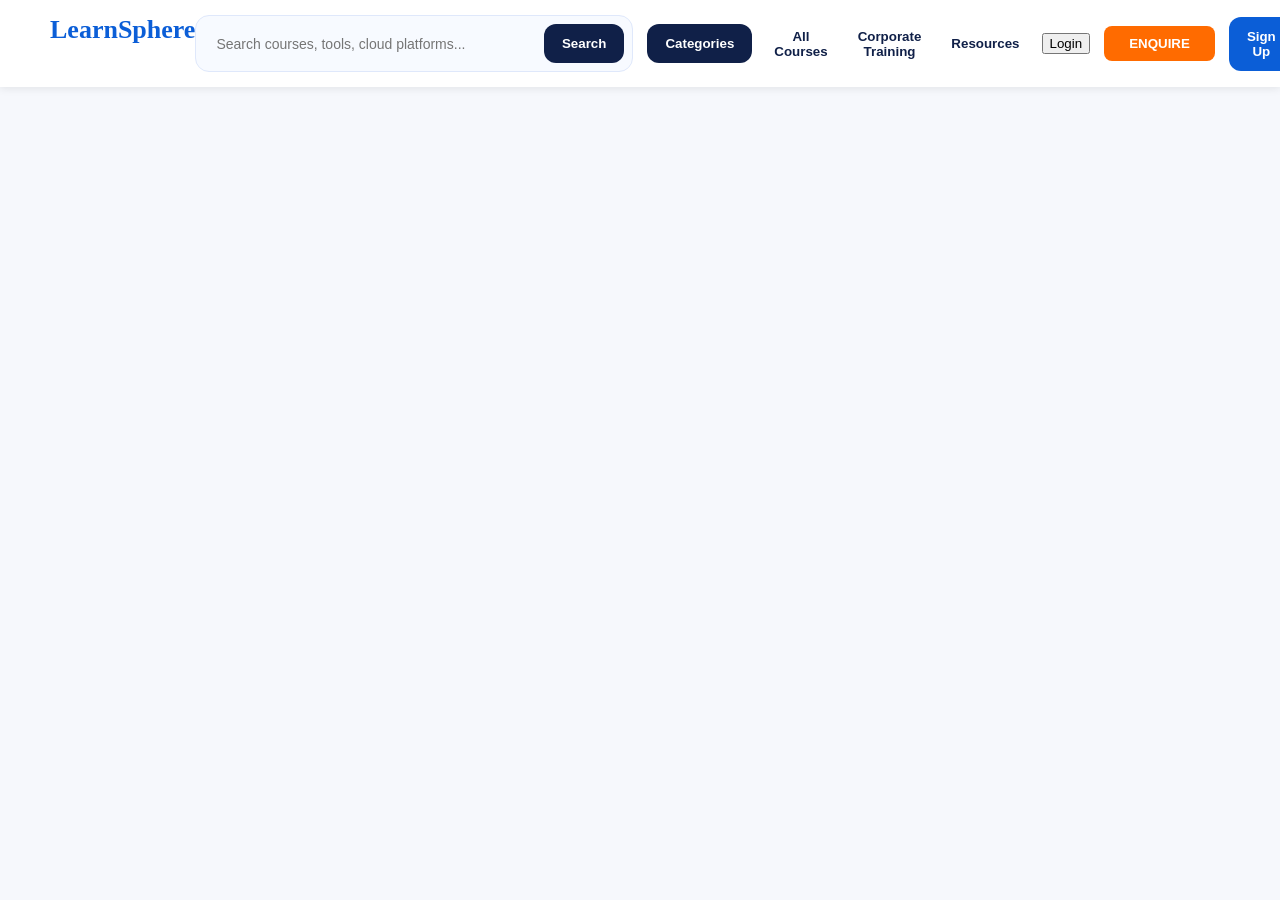
==== index.html @ b43ce50e "started my project" ====
<!DOCTYPE html>
<html>
<head>
<title>LearnSphere</title>
<meta charset="UTF-8">
<meta name="viewport" content="width=device-width,initial-scale=1">
<link rel="stylesheet" href="assets/css/style.css">
</head>
<body>
<div id="navbar"></div>
<div id="app"></div>
<div id="footer"></div>

<script src="assets/js/router.js"></script>
<script src="assets/js/api.js"></script>
<script src="assets/js/auth.js"></script>
<script src="components/navbar.js"></script>
<script src="components/courseCard.js"></script>
<script src="pages/home.js"></script>
<script src="pages/login.js"></script>
<script src="pages/courses.js"></script>
<script src="pages/courseDetails.js"></script>
<script src="pages/learning.js"></script>
<script src="pages/enquiry.js"></script>
<script src="assets/js/app.js"></script>
</body>
</html>
---- assets/css/style.css ----
body{margin:0;font-family:Segoe UI;background:#f6f8fc;}
.nav{display:flex;justify-content:space-between;padding:15px 50px;background:white;box-shadow:0 2px 8px rgba(0,0,0,.08);}
.logo{font-size:26px;font-weight:700;color:#0b5ed7;cursor:pointer;}
.nav-tools{display:flex;align-items:center;gap:14px;}
.nav-search{display:flex;align-items:center;gap:10px;padding:8px;background:#f7faff;border:1px solid #dfe8fb;border-radius:14px;min-width:420px;}
.nav-search input{margin:0;border:none;background:transparent;outline:none;padding:10px 12px;font-size:14px;}
.nav-search-btn,.categories-btn{background:#102048;color:white;border:none;padding:12px 18px;border-radius:12px;font-weight:700;}
.nav-link-btn{background:transparent;border:none;color:#102048;font-weight:700;padding:12px 8px;}
.signup-btn{background:#0b5ed7;color:white;border:none;padding:12px 18px;border-radius:12px;font-weight:700;}
.categories-wrap,.resources-wrap{position:relative;}
.categories-menu,.resources-menu{position:absolute;top:calc(100% + 10px);right:0;width:320px;max-height:420px;padding:16px;background:white;border:1px solid #dfe8fb;border-radius:18px;box-shadow:0 18px 36px rgba(31,42,68,.12);overflow:auto;display:none;z-index:20;}
.categories-menu.open{display:block;}
.resources-menu.open{display:block;width:220px;padding:10px;}
.categories-title{margin-bottom:12px;font-size:14px;font-weight:700;letter-spacing:.06em;text-transform:uppercase;color:#51607d;}
.categories-list{display:grid;gap:8px;}
.category-item{width:100%;text-align:left;border:none;padding:12px 14px;border-radius:12px;background:#f7faff;color:#102048;font-weight:600;}
.category-empty{padding:12px 14px;border-radius:12px;background:#f3f4f6;color:#667085;font-size:14px;}
.resource-item{width:100%;text-align:left;border:none;padding:12px 14px;border-radius:12px;background:white;color:#102048;font-weight:600;}
.resource-item:hover{background:#f7faff;}
.signup-modal{position:fixed;inset:0;background:rgba(15,23,42,.45);display:none;align-items:center;justify-content:center;padding:20px;z-index:50;}
.signup-modal.open{display:flex;}
.signup-dialog{width:min(100%,460px);padding:28px;background:white;border-radius:24px;box-shadow:0 24px 60px rgba(15,23,42,.22);}
.signup-close{display:block;margin-left:auto;background:transparent;border:none;color:#667085;font-weight:700;padding:0 0 8px;}
.signup-dialog h2{margin:0 0 8px;font-size:32px;color:#102048;}
.signup-subcopy{margin:0 0 20px;color:#5b6780;font-size:15px;line-height:1.6;}
.signup-form{display:grid;gap:12px;}
.signup-form label{font-size:14px;font-weight:700;color:#344054;}
.signup-form input{margin:0;padding:14px 16px;border:1px solid #d0d5dd;border-radius:12px;background:#f8fafc;}
.signup-submit{margin-top:8px;background:#ff6b00;color:white;border:none;padding:14px 18px;border-radius:12px;font-weight:700;}
.signup-submit:disabled{opacity:.7;cursor:not-allowed;}
.signup-feedback{min-height:20px;margin:14px 0 0;font-size:13px;line-height:1.5;}
.signup-feedback.success{color:#0f9d58;}
.signup-feedback.error{color:#d92d20;}
.signup-disclaimer,.signup-note{margin:16px 0 0;color:#667085;font-size:12px;line-height:1.6;}
.hero-banner{margin:32px 40px;padding:40px;border-radius:26px;background:linear-gradient(180deg,#f9fbff 0%,#eef4ff 100%);color:#1f2a44;box-shadow:0 16px 40px rgba(31,42,68,.08);border:1px solid #dfe8fb;}
.hero-main{display:grid;grid-template-columns:minmax(0,1.15fr) minmax(320px,.85fr);gap:28px;align-items:stretch;}
.hero-copy{padding:16px 8px 0 8px;}
.eyebrow{display:inline-block;padding:8px 14px;border-radius:999px;background:#e8f1ff;color:#0b5ed7;font-size:12px;font-weight:700;letter-spacing:.08em;text-transform:uppercase;}
.hero-banner h1{margin:18px 0 12px;font-size:52px;line-height:1.08;max-width:680px;}
.hero-banner p{max-width:620px;font-size:18px;line-height:1.6;color:#5b6780;}
.hero-search{display:flex;align-items:center;gap:14px;margin-top:28px;padding:14px 16px;background:white;border:1px solid #d9e4fa;border-radius:18px;box-shadow:0 10px 24px rgba(31,42,68,.08);cursor:pointer;}
.search-icon{display:inline-flex;align-items:center;justify-content:center;padding:10px 14px;border-radius:12px;background:#fff3e8;color:#ff6b00;font-size:13px;font-weight:700;text-transform:uppercase;}
.search-text{flex:1;color:#5b6780;font-size:15px;}
.hero-search button,.spotlight-header button,.card button{background:#ff6b00;color:white;border:none;padding:12px 20px;border-radius:12px;font-weight:700;cursor:pointer;}
.hero-stats{display:flex;gap:16px;flex-wrap:wrap;margin-top:24px;}
.stat-box{min-width:150px;padding:16px 18px;border-radius:18px;background:white;border:1px solid #dfe8fb;box-shadow:0 8px 20px rgba(31,42,68,.05);}
.stat-box strong{display:block;font-size:28px;color:#0f172a;}
.stat-box span{display:block;margin-top:6px;color:#667085;font-size:14px;}
.hero-spotlight{padding:20px;border-radius:24px;background:linear-gradient(180deg,#102048 0%,#17357a 100%);color:white;box-shadow:0 18px 36px rgba(16,32,72,.24);}
.spotlight-header{display:flex;justify-content:space-between;align-items:center;margin-bottom:18px;}
.spotlight-header span{font-size:18px;font-weight:700;}
.spotlight-header button{padding:10px 16px;border-radius:10px;}
.spotlight-grid{display:grid;gap:14px;}
.spotlight-card{padding:18px;border-radius:18px;background:rgba(255,255,255,.08);border:1px solid rgba(255,255,255,.12);cursor:pointer;transition:transform .2s ease,background .2s ease;}
.spotlight-card:hover{transform:translateY(-2px);background:rgba(255,255,255,.14);}
.spotlight-card h3{margin:12px 0 8px;font-size:19px;line-height:1.3;}
.spotlight-card p{margin:0 0 12px;color:rgba(255,255,255,.78);font-size:14px;line-height:1.5;display:-webkit-box;-webkit-line-clamp:2;-webkit-box-orient:vertical;overflow:hidden;}
.spotlight-card span{font-size:13px;font-weight:700;color:#ffd5b3;}
.spotlight-tag{display:inline-block;padding:6px 10px;border-radius:999px;background:rgba(255,255,255,.12);font-size:11px;font-weight:700;letter-spacing:.08em;text-transform:uppercase;}
.spotlight-card.empty{cursor:default;}
.course-banner{margin-top:30px;padding:24px;border-radius:22px;background:white;border:1px solid #dfe8fb;}
.course-banner-label{margin-bottom:14px;font-size:14px;font-weight:700;letter-spacing:.06em;text-transform:uppercase;color:#51607d;}
.course-pill-row{display:flex;flex-wrap:wrap;gap:12px;}
.course-pill{border:1px solid #dfe8fb;padding:12px 18px;border-radius:999px;background:#f7faff;color:#0b285f;font-weight:700;cursor:pointer;box-shadow:none;}
.course-pill.muted{background:#f3f4f6;color:#667085;cursor:default;box-shadow:none;}
.trending-section{margin:0 40px 40px;padding:10px 0 0;}
.section-copy{max-width:760px;margin-bottom:24px;}
.section-eyebrow{display:inline-block;padding:8px 14px;border-radius:999px;background:#fff3e8;color:#ff6b00;font-size:12px;font-weight:700;letter-spacing:.08em;text-transform:uppercase;}
.trending-section h2{margin:16px 0 12px;font-size:38px;line-height:1.15;color:#16213e;}
.trending-section p{font-size:17px;line-height:1.7;color:#5b6780;}
.trending-grid{display:grid;grid-template-columns:repeat(2,minmax(0,1fr));gap:18px;}
.trending-card{padding:22px 24px;border-radius:20px;background:white;border:1px solid #dfe8fb;box-shadow:0 10px 24px rgba(31,42,68,.05);cursor:pointer;transition:transform .2s ease,box-shadow .2s ease,border-color .2s ease;}
.trending-card:hover{transform:translateY(-3px);box-shadow:0 16px 30px rgba(31,42,68,.1);border-color:#bfd4ff;}
.trending-card h3{margin:0 0 10px;font-size:22px;line-height:1.3;color:#102048;}
.trending-card p{margin:0;font-size:15px;line-height:1.7;color:#5b6780;}
.courses-page{padding:12px 0 40px;}
.courses-header{padding:0 40px 10px;}
.courses-header h2{margin:16px 0 12px;font-size:38px;line-height:1.15;color:#16213e;}
.courses-header p{max-width:720px;font-size:17px;line-height:1.7;color:#5b6780;}
.clear-filter{background:#ff6b00;color:white;border:none;padding:12px 18px;border-radius:12px;font-weight:700;}
.empty-courses{grid-column:1/-1;padding:36px;border-radius:20px;background:white;border:1px solid #dfe8fb;text-align:center;box-shadow:0 10px 24px rgba(31,42,68,.05);}
.empty-courses h3{margin:0 0 12px;font-size:24px;color:#102048;}
.empty-courses p{margin:0 0 20px;color:#5b6780;}
.grid{display:grid;grid-template-columns:repeat(3,1fr);gap:30px;padding:40px;}
.card{background:white;padding:25px;border-radius:12px;box-shadow:0 5px 20px rgba(0,0,0,.08);}
.price{font-size:20px;font-weight:700;color:#ff6b00;}
.enquiry{background:#ff6b00;color:white;border:none;padding:10px 25px;font-weight:700;border-radius:8px;}
.auth{width:350px;margin:auto;margin-top:100px;background:white;padding:30px;border-radius:10px;}
input{width:100%;padding:12px;margin-top:10px;}
button{cursor:pointer;}
@media (max-width:900px){
.nav{flex-direction:column;gap:16px;padding:20px 24px;}
.nav-tools{width:100%;flex-direction:column;align-items:stretch;}
.nav-search{min-width:0;width:100%;}
.categories-wrap,.resources-wrap{width:100%;}
.categories-btn,.nav-search-btn,.nav-link-btn,.signup-btn{width:100%;}
.categories-menu,.resources-menu{left:0;right:auto;width:auto;}
.hero-banner{margin:24px;padding:28px 20px;}
.hero-main{grid-template-columns:1fr;}
.hero-banner h1{font-size:36px;}
.hero-search{flex-direction:column;align-items:flex-start;}
.hero-search button{width:100%;}
.hero-stats{flex-direction:column;}
.trending-section{margin:0 24px 24px;}
.trending-section h2{font-size:30px;}
.trending-grid{grid-template-columns:1fr;}
.courses-header{padding:0 24px 10px;}
.courses-header h2{font-size:30px;}
.grid{grid-template-columns:1fr;padding:24px;}
.auth{width:auto;margin:40px 24px 0;}
}
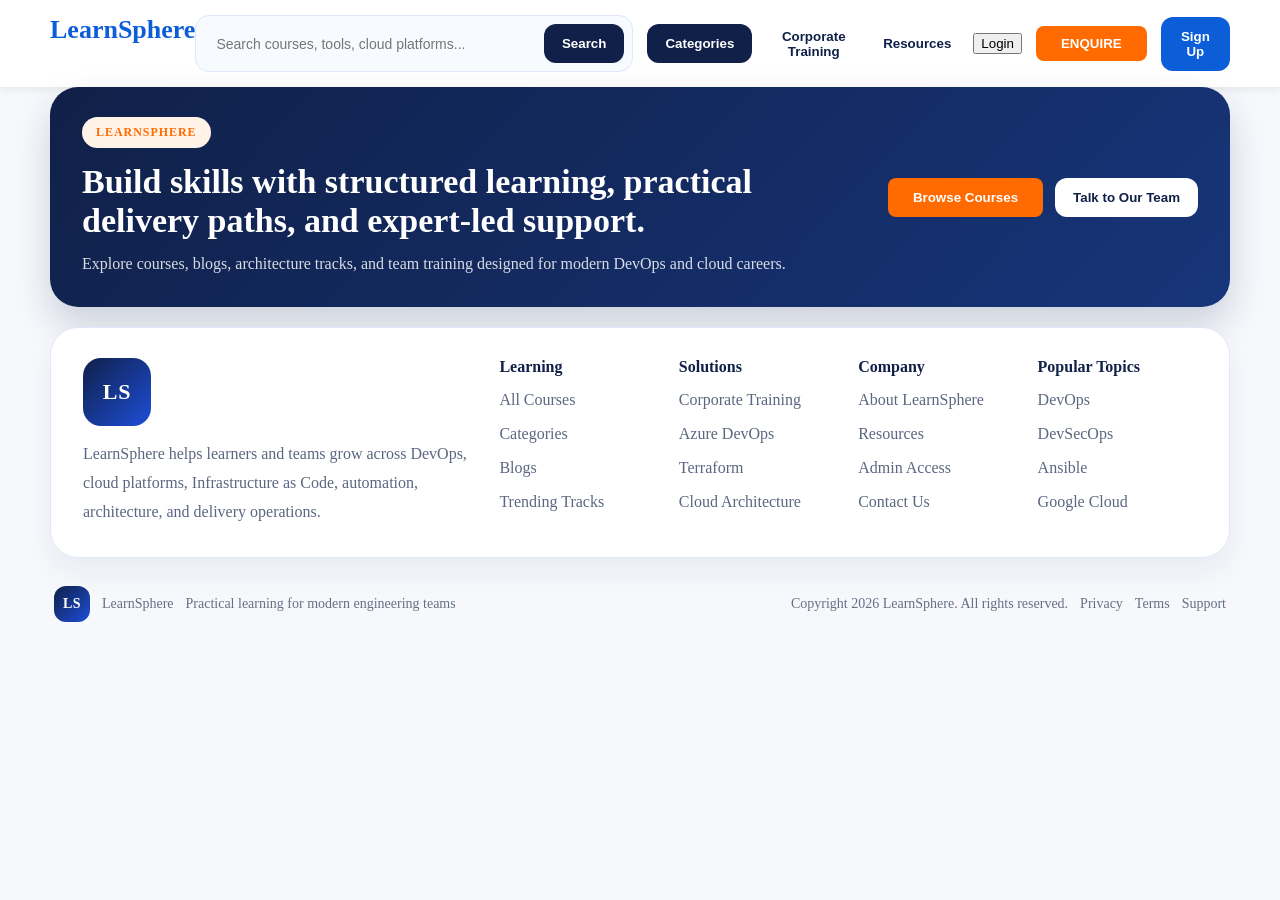
==== commit 175e2586: "updated pages" ====
--- a/index.html
+++ b/index.html
@@ -19,9 +19,13 @@
 <script src="pages/home.js"></script>
 <script src="pages/login.js"></script>
 <script src="pages/courses.js"></script>
+<script src="pages/blogs.js"></script>
+<script src="pages/blogDetails.js"></script>
 <script src="pages/courseDetails.js"></script>
 <script src="pages/learning.js"></script>
 <script src="pages/enquiry.js"></script>
+<script src="pages/adminCourses.js"></script>
+<script src="pages/adminBlogs.js"></script>
 <script src="assets/js/app.js"></script>
 </body>
-</html>+</html>
--- a/assets/css/style.css
+++ b/assets/css/style.css
@@ -1,4 +1,4 @@
-body{margin:0;font-family:Segoe UI;background:#f6f8fc;}
+body{margin:0;font-family:Segoe UI;background:#f6f8fc;overflow-x:hidden;}
 .nav{display:flex;justify-content:space-between;padding:15px 50px;background:white;box-shadow:0 2px 8px rgba(0,0,0,.08);}
 .logo{font-size:26px;font-weight:700;color:#0b5ed7;cursor:pointer;}
 .nav-tools{display:flex;align-items:center;gap:14px;}
@@ -19,28 +19,59 @@
 .resource-item:hover{background:#f7faff;}
 .signup-modal{position:fixed;inset:0;background:rgba(15,23,42,.45);display:none;align-items:center;justify-content:center;padding:20px;z-index:50;}
 .signup-modal.open{display:flex;}
-.signup-dialog{width:min(100%,460px);padding:28px;background:white;border-radius:24px;box-shadow:0 24px 60px rgba(15,23,42,.22);}
+.signup-dialog{width:min(100%,460px);padding:28px;background:white;border-radius:24px;box-shadow:0 24px 60px rgba(15,23,42,.22);box-sizing:border-box;overflow:hidden;}
 .signup-close{display:block;margin-left:auto;background:transparent;border:none;color:#667085;font-weight:700;padding:0 0 8px;}
 .signup-dialog h2{margin:0 0 8px;font-size:32px;color:#102048;}
 .signup-subcopy{margin:0 0 20px;color:#5b6780;font-size:15px;line-height:1.6;}
 .signup-form{display:grid;gap:12px;}
 .signup-form label{font-size:14px;font-weight:700;color:#344054;}
-.signup-form input{margin:0;padding:14px 16px;border:1px solid #d0d5dd;border-radius:12px;background:#f8fafc;}
+.signup-form input,.signup-form select{width:100%;max-width:100%;margin:0;padding:14px 16px;border:1px solid #d0d5dd;border-radius:12px;background:#f8fafc;box-sizing:border-box;font:inherit;}
 .signup-submit{margin-top:8px;background:#ff6b00;color:white;border:none;padding:14px 18px;border-radius:12px;font-weight:700;}
 .signup-submit:disabled{opacity:.7;cursor:not-allowed;}
 .signup-feedback{min-height:20px;margin:14px 0 0;font-size:13px;line-height:1.5;}
 .signup-feedback.success{color:#0f9d58;}
 .signup-feedback.error{color:#d92d20;}
 .signup-disclaimer,.signup-note{margin:16px 0 0;color:#667085;font-size:12px;line-height:1.6;}
+.query-popup{position:fixed;right:24px;bottom:24px;z-index:60;display:flex;flex-direction:column;align-items:flex-end;gap:12px;}
+.query-popup-launcher{display:none;border:none;border-radius:999px;background:linear-gradient(135deg,#102048 0%,#1d4ed8 100%);color:white;padding:14px 20px;font-weight:700;box-shadow:0 18px 36px rgba(16,32,72,.28);}
+.query-popup.minimized .query-popup-launcher{display:inline-flex;align-items:center;justify-content:center;}
+.query-popup-panel{width:min(100vw - 32px,360px);border-radius:24px;background:white;border:1px solid #dfe8fb;box-shadow:0 24px 54px rgba(15,23,42,.2);overflow:hidden;display:none;}
+.query-popup.open .query-popup-panel{display:block;}
+.query-popup-header{display:flex;justify-content:space-between;align-items:flex-start;gap:16px;padding:20px 22px 16px;background:linear-gradient(135deg,#102048 0%,#17357a 100%);color:white;}
+.query-popup-label{display:inline-block;padding:6px 10px;border-radius:999px;background:rgba(255,255,255,.16);font-size:11px;font-weight:700;letter-spacing:.08em;text-transform:uppercase;}
+.query-popup-header h3{margin:10px 0 0;font-size:24px;line-height:1.2;}
+.query-popup-actions{display:flex;gap:8px;}
+.query-popup-icon{border:none;background:rgba(255,255,255,.14);color:white;width:34px;height:34px;border-radius:10px;font-size:18px;font-weight:700;line-height:1;}
+.query-popup-body{padding:20px 22px 22px;display:grid;gap:12px;}
+.query-popup-phone,.query-popup-availability{margin:0;}
+.query-popup-phone{font-size:22px;font-weight:800;color:#102048;}
+.query-popup-availability{color:#5b6780;font-size:14px;}
+.query-popup-form{display:grid;gap:12px;}
+.query-popup-form textarea,.query-popup-form select,.query-popup-form input{margin:0;padding:14px 16px;border:1px solid #d0d5dd;border-radius:12px;background:#f8fafc;font:inherit;box-sizing:border-box;width:100%;}
+.query-popup-form textarea{resize:vertical;min-height:110px;}
+.query-popup-phone-row{display:grid;grid-template-columns:130px minmax(0,1fr);gap:12px;}
+.query-popup-submit{border:none;border-radius:12px;background:#ff6b00;color:white;padding:14px 18px;font-size:15px;font-weight:800;letter-spacing:.02em;line-height:1.2;text-transform:none;}
+.query-popup-submit:disabled{opacity:.75;cursor:not-allowed;}
+.query-popup-feedback{min-height:20px;margin:0;font-size:13px;line-height:1.5;}
+.query-popup-feedback.success{color:#0f9d58;}
+.query-popup-feedback.error{color:#d92d20;}
 .hero-banner{margin:32px 40px;padding:40px;border-radius:26px;background:linear-gradient(180deg,#f9fbff 0%,#eef4ff 100%);color:#1f2a44;box-shadow:0 16px 40px rgba(31,42,68,.08);border:1px solid #dfe8fb;}
 .hero-main{display:grid;grid-template-columns:minmax(0,1.15fr) minmax(320px,.85fr);gap:28px;align-items:stretch;}
 .hero-copy{padding:16px 8px 0 8px;}
 .eyebrow{display:inline-block;padding:8px 14px;border-radius:999px;background:#e8f1ff;color:#0b5ed7;font-size:12px;font-weight:700;letter-spacing:.08em;text-transform:uppercase;}
 .hero-banner h1{margin:18px 0 12px;font-size:52px;line-height:1.08;max-width:680px;}
 .hero-banner p{max-width:620px;font-size:18px;line-height:1.6;color:#5b6780;}
-.hero-search{display:flex;align-items:center;gap:14px;margin-top:28px;padding:14px 16px;background:white;border:1px solid #d9e4fa;border-radius:18px;box-shadow:0 10px 24px rgba(31,42,68,.08);cursor:pointer;}
-.search-icon{display:inline-flex;align-items:center;justify-content:center;padding:10px 14px;border-radius:12px;background:#fff3e8;color:#ff6b00;font-size:13px;font-weight:700;text-transform:uppercase;}
-.search-text{flex:1;color:#5b6780;font-size:15px;}
+.hero-tech-marquee{margin-top:28px;overflow:hidden;padding:8px 0;}
+.hero-tech-track{display:flex;gap:12px;width:max-content;animation:hero-tech-marquee 24s linear infinite;}
+.hero-tech-marquee:hover .hero-tech-track{animation-play-state:paused;}
+.hero-tech-item{display:flex;align-items:center;gap:12px;min-width:190px;padding:14px 16px;background:white;border:1px solid #d9e4fa;border-radius:18px;box-shadow:0 10px 24px rgba(31,42,68,.08);text-align:left;transition:transform .2s ease,box-shadow .2s ease,border-color .2s ease;}
+.hero-tech-item:hover{transform:translateY(-2px);box-shadow:0 16px 28px rgba(31,42,68,.12);border-color:#bfd4ff;}
+.hero-tech-icon{display:inline-flex;align-items:center;justify-content:center;flex-shrink:0;width:42px;height:42px;border-radius:14px;background:linear-gradient(135deg,#fff3e8 0%,#ffd9bf 100%);color:#8a3b00;font-size:13px;font-weight:800;letter-spacing:.04em;}
+.hero-tech-label{color:#102048;font-size:14px;font-weight:700;line-height:1.3;}
+@keyframes hero-tech-marquee{
+0%{transform:translateX(0);}
+100%{transform:translateX(calc(-50% - 6px));}
+}
 .hero-search button,.spotlight-header button,.card button{background:#ff6b00;color:white;border:none;padding:12px 20px;border-radius:12px;font-weight:700;cursor:pointer;}
 .hero-stats{display:flex;gap:16px;flex-wrap:wrap;margin-top:24px;}
 .stat-box{min-width:150px;padding:16px 18px;border-radius:18px;background:white;border:1px solid #dfe8fb;box-shadow:0 8px 20px rgba(31,42,68,.05);}
@@ -50,13 +81,15 @@
 .spotlight-header{display:flex;justify-content:space-between;align-items:center;margin-bottom:18px;}
 .spotlight-header span{font-size:18px;font-weight:700;}
 .spotlight-header button{padding:10px 16px;border-radius:10px;}
-.spotlight-grid{display:grid;gap:14px;}
-.spotlight-card{padding:18px;border-radius:18px;background:rgba(255,255,255,.08);border:1px solid rgba(255,255,255,.12);cursor:pointer;transition:transform .2s ease,background .2s ease;}
-.spotlight-card:hover{transform:translateY(-2px);background:rgba(255,255,255,.14);}
-.spotlight-card h3{margin:12px 0 8px;font-size:19px;line-height:1.3;}
+.spotlight-grid{display:grid;gap:12px;max-height:540px;overflow:auto;padding-right:6px;transition:max-height .3s ease;}
+.hero-spotlight:hover .spotlight-grid{max-height:min(78vh,1400px);}
+.spotlight-card{display:grid;grid-template-columns:44px minmax(0,1fr);column-gap:12px;padding:16px;border-radius:18px;background:rgba(255,255,255,.08);border:1px solid rgba(255,255,255,.12);cursor:pointer;transition:transform .2s ease,background .2s ease,box-shadow .2s ease;}
+.spotlight-card:hover{transform:translateY(-3px) scale(1.01);background:rgba(255,255,255,.16);box-shadow:0 18px 30px rgba(8,15,35,.18);}
+.spotlight-logo{display:flex;align-items:center;justify-content:center;width:44px;height:44px;border-radius:14px;background:linear-gradient(135deg,#fff3e8 0%,#ffd5b3 100%);color:#8a3b00;font-size:14px;font-weight:800;letter-spacing:.04em;grid-row:1/span 3;}
+.spotlight-card h3{margin:10px 0 8px;font-size:18px;line-height:1.3;}
 .spotlight-card p{margin:0 0 12px;color:rgba(255,255,255,.78);font-size:14px;line-height:1.5;display:-webkit-box;-webkit-line-clamp:2;-webkit-box-orient:vertical;overflow:hidden;}
 .spotlight-card span{font-size:13px;font-weight:700;color:#ffd5b3;}
-.spotlight-tag{display:inline-block;padding:6px 10px;border-radius:999px;background:rgba(255,255,255,.12);font-size:11px;font-weight:700;letter-spacing:.08em;text-transform:uppercase;}
+.spotlight-tag{display:inline-block;width:max-content;padding:6px 10px;border-radius:999px;background:rgba(255,255,255,.12);font-size:11px;font-weight:700;letter-spacing:.08em;text-transform:uppercase;}
 .spotlight-card.empty{cursor:default;}
 .course-banner{margin-top:30px;padding:24px;border-radius:22px;background:white;border:1px solid #dfe8fb;}
 .course-banner-label{margin-bottom:14px;font-size:14px;font-weight:700;letter-spacing:.06em;text-transform:uppercase;color:#51607d;}
@@ -77,16 +110,217 @@
 .courses-header{padding:0 40px 10px;}
 .courses-header h2{margin:16px 0 12px;font-size:38px;line-height:1.15;color:#16213e;}
 .courses-header p{max-width:720px;font-size:17px;line-height:1.7;color:#5b6780;}
+.course-table-wrap{margin:0 40px 40px;background:white;border:1px solid #dfe8fb;border-radius:24px;box-shadow:0 14px 30px rgba(31,42,68,.06);overflow:hidden;}
+.course-table{width:100%;border-collapse:collapse;}
+.course-table thead{background:linear-gradient(180deg,#f8fbff 0%,#eef4ff 100%);}
+.course-table th{padding:18px 20px;text-align:left;color:#102048;font-size:13px;font-weight:800;letter-spacing:.08em;text-transform:uppercase;border-bottom:1px solid #dfe8fb;}
+.course-table td{padding:20px;border-bottom:1px solid #edf2fb;vertical-align:top;}
+.course-table tbody tr:last-child td{border-bottom:none;}
+.course-table-row{cursor:pointer;transition:background .2s ease;}
+.course-table-row:hover{background:#f9fbff;}
+.course-table-media{display:grid;gap:10px;justify-items:start;min-width:110px;}
+.course-table-logo{display:flex;align-items:center;justify-content:center;width:72px;height:72px;border-radius:22px;background:linear-gradient(135deg,#102048 0%,#1d4ed8 100%);color:white;font-size:22px;font-weight:800;letter-spacing:.04em;}
+.course-table-title{font-size:20px;font-weight:800;line-height:1.3;color:#102048;min-width:220px;}
+.course-table-brief{max-width:420px;color:#5b6780;line-height:1.7;}
+.course-table-price{font-size:16px;font-weight:800;color:#ff6b00;white-space:nowrap;}
+.course-table-actions{display:flex;gap:10px;flex-wrap:wrap;min-width:200px;}
+.course-marquee-shell{margin:0 40px 24px;overflow:hidden;padding:8px 0;}
+.course-marquee-track{display:flex;gap:20px;width:max-content;animation:course-marquee 42s linear infinite;}
+.course-marquee-shell:hover .course-marquee-track{animation-play-state:paused;}
+.course-marquee-card{flex:0 0 320px;display:grid;gap:14px;align-content:start;padding:24px;border-radius:22px;background:white;border:1px solid #dfe8fb;box-shadow:0 12px 26px rgba(31,42,68,.06);cursor:pointer;}
+.course-marquee-card h3{margin:0;color:#102048;font-size:22px;line-height:1.25;}
+.course-marquee-card p{margin:0;color:#5b6780;line-height:1.7;display:-webkit-box;-webkit-line-clamp:4;-webkit-box-orient:vertical;overflow:hidden;}
+.course-marquee-label{display:inline-block;width:max-content;padding:6px 10px;border-radius:999px;background:#fff3e8;color:#ff6b00;font-size:12px;font-weight:700;letter-spacing:.06em;text-transform:uppercase;}
+@keyframes course-marquee{
+0%{transform:translateX(0);}
+100%{transform:translateX(calc(-50% - 10px));}
+}
+.category-catalog-grid{display:grid;grid-template-columns:repeat(2,minmax(0,1fr));gap:22px;padding:24px 40px 40px;}
+.category-tile{display:grid;grid-template-columns:88px minmax(0,1fr);gap:18px;align-items:start;padding:26px;border-radius:24px;background:linear-gradient(180deg,#ffffff 0%,#f8fbff 100%);border:1px solid #dfe8fb;box-shadow:0 12px 28px rgba(31,42,68,.07);}
+.category-logo{display:flex;align-items:center;justify-content:center;width:88px;height:88px;border-radius:24px;background:linear-gradient(135deg,#102048 0%,#1d4ed8 100%);color:white;font-size:22px;font-weight:800;letter-spacing:.04em;}
+.category-copy h3{margin:8px 0 10px;font-size:24px;line-height:1.25;color:#102048;}
+.category-copy p{margin:0;color:#5b6780;line-height:1.7;}
+.category-label{display:inline-block;padding:6px 10px;border-radius:999px;background:#fff3e8;color:#ff6b00;font-size:12px;font-weight:700;letter-spacing:.08em;text-transform:uppercase;}
+.category-actions{grid-column:1/-1;display:flex;gap:12px;flex-wrap:wrap;margin-top:6px;}
+.category-link-btn{padding:12px 18px;border-radius:12px;background:#eef4ff;border:1px solid #dfe8fb;}
 .clear-filter{background:#ff6b00;color:white;border:none;padding:12px 18px;border-radius:12px;font-weight:700;}
 .empty-courses{grid-column:1/-1;padding:36px;border-radius:20px;background:white;border:1px solid #dfe8fb;text-align:center;box-shadow:0 10px 24px rgba(31,42,68,.05);}
 .empty-courses h3{margin:0 0 12px;font-size:24px;color:#102048;}
 .empty-courses p{margin:0 0 20px;color:#5b6780;}
 .grid{display:grid;grid-template-columns:repeat(3,1fr);gap:30px;padding:40px;}
-.card{background:white;padding:25px;border-radius:12px;box-shadow:0 5px 20px rgba(0,0,0,.08);}
+.card{display:flex;flex-direction:column;height:100%;background:white;padding:25px;border-radius:12px;box-shadow:0 5px 20px rgba(0,0,0,.08);}
+.course-card-top{display:flex;justify-content:space-between;align-items:center;gap:12px;margin-bottom:14px;}
+.course-logo{display:flex;align-items:center;justify-content:center;width:56px;height:56px;border-radius:18px;background:linear-gradient(135deg,#102048 0%,#1d4ed8 100%);color:white;font-size:18px;font-weight:800;letter-spacing:.04em;flex-shrink:0;}
+.course-card-chip{display:inline-block;padding:6px 10px;border-radius:999px;background:#fff3e8;color:#ff6b00;font-size:12px;font-weight:700;letter-spacing:.06em;text-transform:uppercase;}
+.card h3{margin:0 0 12px;}
+.card p{flex:1;margin:0 0 20px;color:#5b6780;line-height:1.7;display:-webkit-box;-webkit-line-clamp:3;-webkit-box-orient:vertical;overflow:hidden;}
+.course-card-actions{display:flex;gap:12px;flex-wrap:wrap;margin-top:auto;}
+.course-card-btn{display:inline-flex;align-items:center;justify-content:center;min-height:48px;width:100%;max-width:180px;white-space:normal;text-align:center;}
+.course-enquiry-btn{min-height:48px;min-width:180px;}
 .price{font-size:20px;font-weight:700;color:#ff6b00;}
 .enquiry{background:#ff6b00;color:white;border:none;padding:10px 25px;font-weight:700;border-radius:8px;}
 .auth{width:350px;margin:auto;margin-top:100px;background:white;padding:30px;border-radius:10px;}
-input{width:100%;padding:12px;margin-top:10px;}
+.form-page{padding:40px 24px 56px;}
+.corporate-page{max-width:1120px;margin:0 auto;display:grid;gap:24px;}
+.corporate-hero{display:grid;grid-template-columns:minmax(0,1.15fr) minmax(280px,.85fr);gap:24px;padding:30px;border-radius:26px;background:linear-gradient(135deg,#102048 0%,#1d4ed8 100%);color:white;box-shadow:0 18px 38px rgba(16,32,72,.18);}
+.corporate-copy h1{margin:16px 0 14px;font-size:46px;line-height:1.1;}
+.corporate-copy p{margin:0;max-width:680px;font-size:17px;line-height:1.7;color:rgba(255,255,255,.86);}
+.corporate-metrics{display:flex;gap:12px;flex-wrap:wrap;margin-top:24px;}
+.metric-pill{min-width:140px;padding:14px 16px;border-radius:18px;background:rgba(255,255,255,.12);border:1px solid rgba(255,255,255,.14);}
+.metric-pill strong{display:block;font-size:24px;}
+.metric-pill span{display:block;margin-top:6px;font-size:13px;color:rgba(255,255,255,.82);}
+.corporate-actions{display:flex;gap:12px;flex-wrap:wrap;margin-top:24px;}
+.corporate-secondary{background:white;border-radius:12px;padding:12px 18px;}
+.corporate-highlight{padding:24px;border-radius:22px;background:rgba(255,255,255,.1);border:1px solid rgba(255,255,255,.14);}
+.corporate-highlight h3{margin:0 0 14px;font-size:22px;}
+.corporate-highlight ul,.corporate-panel ul{margin:0;padding-left:20px;display:grid;gap:10px;line-height:1.6;}
+.trust-strip{padding:20px 24px;border-radius:22px;background:white;border:1px solid #dfe8fb;box-shadow:0 12px 28px rgba(31,42,68,.06);}
+.trust-label{display:block;margin-bottom:14px;font-size:13px;font-weight:700;letter-spacing:.08em;text-transform:uppercase;color:#667085;}
+.logo-row{display:flex;gap:12px;flex-wrap:wrap;}
+.logo-chip{padding:12px 16px;border-radius:999px;background:#f7faff;border:1px solid #dfe8fb;color:#102048;font-weight:700;}
+.corporate-grid,.corporate-columns,.steps-grid,.corporate-outcomes,.testimonial-grid{display:grid;gap:18px;}
+.corporate-grid{grid-template-columns:repeat(3,minmax(0,1fr));}
+.corporate-outcomes{grid-template-columns:repeat(3,minmax(0,1fr));}
+.corporate-columns{grid-template-columns:repeat(2,minmax(0,1fr));}
+.corporate-card,.corporate-panel,.step-card,.outcome-card,.testimonial-card{padding:24px;border-radius:22px;background:white;border:1px solid #dfe8fb;box-shadow:0 12px 28px rgba(31,42,68,.06);}
+.corporate-card h3,.corporate-panel h3,.step-card h3{margin:0 0 12px;color:#102048;}
+.corporate-card p,.corporate-panel p,.step-card p,.outcome-card p,.testimonial-card p{margin:0;color:#5b6780;line-height:1.7;}
+.outcome-card span{display:inline-block;margin-bottom:12px;padding:6px 10px;border-radius:999px;background:#fff3e8;color:#ff6b00;font-size:12px;font-weight:700;letter-spacing:.06em;text-transform:uppercase;}
+.outcome-card strong{display:block;margin-bottom:10px;font-size:24px;color:#102048;}
+.corporate-steps{display:grid;gap:20px;}
+.steps-grid{grid-template-columns:repeat(4,minmax(0,1fr));}
+.step-card strong{display:inline-flex;align-items:center;justify-content:center;width:42px;height:42px;border-radius:999px;background:#fff3e8;color:#ff6b00;font-size:18px;margin-bottom:14px;}
+.testimonial-section{display:grid;gap:20px;}
+.testimonial-grid{grid-template-columns:repeat(3,minmax(0,1fr));}
+.testimonial-card{background:linear-gradient(180deg,#ffffff 0%,#f9fbff 100%);}
+.testimonial-card strong{display:block;margin-top:18px;color:#102048;}
+.testimonial-card span{display:block;margin-top:6px;color:#667085;font-size:14px;}
+.demo-banner{display:flex;justify-content:space-between;align-items:center;gap:20px;padding:28px 30px;border-radius:24px;background:linear-gradient(135deg,#fff3e8 0%,#ffffff 100%);border:1px solid #ffd9bf;box-shadow:0 12px 28px rgba(31,42,68,.06);}
+.demo-banner h2{margin:14px 0 10px;font-size:34px;color:#102048;}
+.demo-banner p{margin:0;max-width:720px;color:#5b6780;line-height:1.7;}
+.learning-page{max-width:1160px;margin:40px auto 56px;padding:0 24px;}
+.learning-hero{display:grid;grid-template-columns:minmax(0,1.15fr) minmax(280px,.85fr);gap:24px;padding:30px;border-radius:28px;background:linear-gradient(135deg,#102048 0%,#17357a 100%);color:white;box-shadow:0 18px 36px rgba(16,32,72,.18);}
+.learning-copy h1{margin:16px 0 14px;font-size:46px;line-height:1.1;}
+.learning-copy p{margin:0;max-width:760px;color:rgba(255,255,255,.86);line-height:1.75;font-size:17px;}
+.learning-cta-row{display:flex;gap:12px;flex-wrap:wrap;margin-top:24px;}
+.learning-secondary{background:white;border-radius:12px;padding:12px 18px;}
+.learning-sidebar,.learning-article-aside{display:grid;gap:18px;}
+.learning-side-card{padding:22px;border-radius:22px;background:rgba(255,255,255,.1);border:1px solid rgba(255,255,255,.14);}
+.learning-side-card h3{margin:0 0 14px;font-size:22px;}
+.learning-side-card p{margin:0;color:rgba(255,255,255,.84);line-height:1.7;}
+.learning-tag-row{display:flex;gap:10px;flex-wrap:wrap;}
+.learning-tag{padding:10px 14px;border-radius:999px;background:rgba(255,255,255,.12);border:1px solid rgba(255,255,255,.14);font-size:13px;font-weight:700;}
+.learning-grid{display:grid;grid-template-columns:repeat(3,minmax(0,1fr));gap:18px;margin-top:24px;}
+.learning-card{padding:24px;border-radius:22px;background:white;border:1px solid #dfe8fb;box-shadow:0 12px 28px rgba(31,42,68,.06);}
+.learning-card h2{margin:0 0 14px;font-size:24px;color:#102048;}
+.learning-list{margin:0;padding-left:20px;display:grid;gap:12px;color:#5b6780;line-height:1.7;}
+.learning-article{display:grid;grid-template-columns:minmax(0,1.15fr) minmax(260px,.55fr);gap:24px;margin-top:24px;}
+.learning-article-main,.learning-article-aside .learning-side-card{padding:28px;border-radius:24px;background:white;border:1px solid #dfe8fb;box-shadow:0 12px 28px rgba(31,42,68,.06);}
+.learning-article-main h2{margin:0 0 12px;font-size:28px;color:#102048;}
+.learning-article-main p{margin:0 0 18px;color:#5b6780;line-height:1.8;}
+.learning-actions{display:flex;gap:12px;flex-wrap:wrap;margin-top:10px;}
+.learning-article-aside .learning-side-card h3{color:#102048;}
+.learning-article-aside .learning-side-card p{color:#5b6780;}
+.course-rich-copy p{margin:0 0 16px;color:#5b6780;line-height:1.8;}
+.course-rich-copy p:last-child{margin-bottom:0;}
+.course-faq-grid{margin-top:24px;}
+.course-faq-card{grid-column:1/-1;}
+.course-faq-list{display:grid;gap:16px;}
+.course-faq-item{padding:18px;border-radius:18px;background:#f7faff;border:1px solid #dfe8fb;}
+.course-faq-item h3{margin:0 0 10px;color:#102048;font-size:18px;}
+.course-faq-item p{margin:0;color:#5b6780;line-height:1.7;}
+.course-enroll-modal{position:fixed;inset:0;background:rgba(15,23,42,.45);display:none;align-items:center;justify-content:center;padding:20px;z-index:70;}
+.course-enroll-modal.open{display:flex;}
+.course-enroll-dialog{width:min(100%,520px);padding:28px;background:white;border-radius:24px;box-shadow:0 24px 60px rgba(15,23,42,.22);box-sizing:border-box;overflow:hidden;}
+.admin-course-editor-shell{grid-template-columns:minmax(280px,.7fr) minmax(360px,1.1fr) minmax(300px,.9fr);}
+.form-shell{max-width:1120px;margin:0 auto;display:grid;grid-template-columns:minmax(280px,.9fr) minmax(320px,1.1fr);gap:24px;align-items:start;}
+.admin-shell{grid-template-columns:minmax(280px,.8fr) minmax(320px,.9fr) minmax(280px,.9fr);}
+.blog-page{max-width:1180px;margin:32px auto 56px;padding:0 24px;display:grid;gap:24px;}
+.blog-hero{display:grid;grid-template-columns:minmax(0,1fr) minmax(320px,.9fr);gap:24px;align-items:stretch;}
+.blog-hero-main{padding:34px;border-radius:30px;background:linear-gradient(135deg,#fff8ef 0%,#ffffff 45%,#eef6ff 100%);border:1px solid #e4ebf8;box-shadow:0 18px 36px rgba(31,42,68,.08);}
+.blog-hero-main h1{margin:16px 0 14px;font-size:48px;line-height:1.05;color:#102048;max-width:720px;}
+.blog-hero-main p{margin:0;max-width:720px;color:#5b6780;font-size:17px;line-height:1.8;}
+.blog-sidebar{display:grid;}
+.blog-feature,.blog-card{background:white;border:1px solid #dfe8fb;border-radius:26px;box-shadow:0 16px 32px rgba(31,42,68,.08);overflow:hidden;cursor:pointer;}
+.blog-feature-cover,.blog-card-cover,.blog-article-cover{min-height:220px;background:linear-gradient(135deg,#102048 0%,#1d4ed8 100%);background-size:cover;background-position:center;padding:22px;display:flex;align-items:flex-start;}
+.blog-feature-body,.blog-card-body{padding:24px;}
+.blog-card-body{display:grid;gap:14px;align-content:start;}
+.blog-feature h2,.blog-card h3{margin:10px 0 12px;color:#102048;line-height:1.2;}
+.blog-feature p,.blog-card p,.blog-aside-card p,.blog-article-body p{margin:0;color:#5b6780;line-height:1.8;}
+.blog-chip{display:inline-flex;align-items:center;padding:7px 12px;border-radius:999px;background:rgba(255,255,255,.9);color:#102048;font-size:12px;font-weight:700;letter-spacing:.06em;text-transform:uppercase;border:none;cursor:pointer;}
+.blog-meta{color:#667085;font-size:13px;font-weight:600;letter-spacing:.02em;}
+.blog-strip{padding:24px 28px;border-radius:26px;background:white;border:1px solid #dfe8fb;box-shadow:0 14px 30px rgba(31,42,68,.06);}
+.blog-strip-copy h2{margin:14px 0 0;color:#102048;font-size:34px;}
+.blog-mini-grid{display:grid;grid-template-columns:repeat(3,minmax(0,1fr));gap:14px;margin-top:18px;}
+.courses-blog-section{padding:0 40px;}
+.course-blog-mini-grid{margin-top:0;margin-bottom:24px;}
+.blog-mini-card{padding:18px;border-radius:20px;border:1px solid #dfe8fb;background:linear-gradient(180deg,#ffffff 0%,#f7faff 100%);text-align:left;}
+.blog-mini-card span,.blog-mini-card small{display:block;color:#667085;}
+.blog-mini-card strong{display:block;margin:10px 0;color:#102048;font-size:17px;line-height:1.4;}
+.blog-mini-empty{padding:18px;border-radius:20px;background:#f7faff;color:#667085;}
+.blog-grid-section{display:grid;gap:20px;}
+.blog-grid{display:grid;grid-template-columns:repeat(3,minmax(0,1fr));gap:18px;}
+.blog-detail-page{max-width:1180px;margin:36px auto 56px;padding:0 24px;display:grid;grid-template-columns:minmax(0,1fr) minmax(280px,.38fr);gap:24px;align-items:start;}
+.blog-article,.blog-aside-card{background:white;border:1px solid #dfe8fb;border-radius:28px;box-shadow:0 16px 34px rgba(31,42,68,.07);overflow:hidden;}
+.blog-article-cover{min-height:360px;flex-direction:column;justify-content:flex-end;gap:14px;padding:34px;color:white;}
+.blog-article-cover h1{margin:0;font-size:46px;line-height:1.08;max-width:780px;}
+.blog-article-cover p{max-width:760px;color:rgba(255,255,255,.88);font-size:18px;line-height:1.7;}
+.blog-article-cover .blog-meta{color:rgba(255,255,255,.84);}
+.blog-article-body{padding:34px;display:grid;gap:20px;}
+.blog-detail-aside{display:grid;gap:18px;}
+.blog-aside-card{padding:24px;}
+.blog-aside-card h3{margin:16px 0 12px;color:#102048;font-size:24px;}
+.blog-form textarea{resize:vertical;}
+.blog-admin-shell{grid-template-columns:minmax(280px,.7fr) minmax(360px,1fr) minmax(300px,.8fr);}
+.form-intro,.course-form,.admin-course-list{background:white;border:1px solid #dfe8fb;border-radius:22px;box-shadow:0 12px 28px rgba(31,42,68,.06);}
+.form-intro{padding:28px;}
+.form-intro h2{margin:16px 0 12px;font-size:34px;color:#16213e;}
+.form-intro p{margin:0;color:#5b6780;line-height:1.7;}
+.admin-page-links{display:flex;gap:12px;flex-wrap:wrap;margin-top:18px;}
+.admin-page-link{padding:10px 16px;border-radius:12px;background:#eef4ff;border:1px solid #dfe8fb;}
+.course-form{padding:28px;display:grid;gap:12px;}
+.course-form label{font-size:14px;font-weight:700;color:#344054;}
+.course-form select,.course-form textarea,.course-form input{margin:0;padding:14px 16px;border:1px solid #d0d5dd;border-radius:12px;background:#f8fafc;font:inherit;}
+.course-form textarea{resize:vertical;}
+.phone-row{display:grid;grid-template-columns:190px minmax(0,1fr);gap:12px;}
+.phone-row select,.phone-row input{width:100%;}
+.admin-course-list{padding:24px;}
+.admin-course-list-head{display:flex;justify-content:space-between;align-items:center;gap:12px;margin-bottom:18px;}
+.admin-course-list-head h3{margin:0;color:#102048;}
+.admin-course-items{display:grid;gap:12px;}
+.admin-course-item{padding:16px;border-radius:16px;background:#f7faff;border:1px solid #dfe8fb;}
+.admin-course-item strong{display:block;color:#102048;font-size:16px;}
+.admin-course-item span{display:block;margin-top:8px;color:#ff6b00;font-weight:700;}
+.admin-course-item p{margin:10px 0 0;color:#5b6780;line-height:1.6;font-size:14px;}
+.admin-form-actions,.admin-item-actions{display:flex;gap:12px;flex-wrap:wrap;}
+.admin-item-actions{margin-top:14px;}
+.admin-delete-link{padding:10px 16px;border-radius:12px;background:#fff1f0;border:1px solid #f7c4bf;color:#b42318;}
+.empty-admin-note,.form-copy{margin:0;color:#5b6780;line-height:1.6;}
+.form-feedback{min-height:20px;margin:6px 0 0;font-size:13px;line-height:1.5;}
+.form-feedback.success{color:#0f9d58;}
+.form-feedback.error{color:#d92d20;}
+.site-footer{padding:0 24px 40px;}
+.footer-shell{max-width:1180px;margin:0 auto;display:grid;gap:20px;}
+.footer-cta{display:flex;justify-content:space-between;align-items:center;gap:24px;padding:30px 32px;border-radius:28px;background:linear-gradient(135deg,#102048 0%,#17357a 100%);color:white;box-shadow:0 18px 36px rgba(16,32,72,.18);}
+.footer-cta h2{margin:14px 0 10px;font-size:34px;line-height:1.15;max-width:760px;}
+.footer-cta p{margin:0;max-width:760px;color:rgba(255,255,255,.84);line-height:1.7;}
+.footer-cta-actions{display:flex;gap:12px;flex-wrap:wrap;}
+.footer-secondary{background:white;border-radius:12px;padding:12px 18px;}
+.footer-links{display:grid;grid-template-columns:minmax(240px,.9fr) minmax(0,1.6fr);gap:24px;padding:30px 32px;border-radius:28px;background:white;border:1px solid #dfe8fb;box-shadow:0 14px 30px rgba(31,42,68,.06);}
+.footer-brand{display:grid;gap:14px;}
+.footer-logo,.footer-mini-logo{display:inline-flex;align-items:center;justify-content:center;border-radius:18px;background:linear-gradient(135deg,#102048 0%,#1d4ed8 100%);color:white;font-weight:800;letter-spacing:.04em;}
+.footer-logo{width:68px;height:68px;font-size:22px;}
+.footer-mini-logo{width:36px;height:36px;font-size:14px;border-radius:12px;}
+.footer-brand p{margin:0;color:#5b6780;line-height:1.8;}
+.footer-columns{display:grid;grid-template-columns:repeat(4,minmax(0,1fr));gap:20px;}
+.footer-columns h3{margin:0 0 12px;color:#102048;font-size:16px;}
+.footer-columns a{display:block;margin-bottom:10px;color:#5b6780;text-decoration:none;line-height:1.5;}
+.footer-columns a:hover{color:#0b5ed7;}
+.footer-bottom{display:flex;justify-content:space-between;align-items:center;gap:20px;flex-wrap:wrap;padding:8px 4px 0;}
+.footer-brand-row,.footer-legal{display:flex;align-items:center;gap:12px;flex-wrap:wrap;color:#667085;font-size:14px;}
+.footer-legal a{color:#667085;text-decoration:none;}
+.footer-legal a:hover{color:#0b5ed7;}
+input{width:100%;max-width:100%;padding:12px;margin-top:10px;box-sizing:border-box;}
 button{cursor:pointer;}
 @media (max-width:900px){
 .nav{flex-direction:column;gap:16px;padding:20px 24px;}
@@ -98,14 +332,70 @@
 .hero-banner{margin:24px;padding:28px 20px;}
 .hero-main{grid-template-columns:1fr;}
 .hero-banner h1{font-size:36px;}
-.hero-search{flex-direction:column;align-items:flex-start;}
-.hero-search button{width:100%;}
 .hero-stats{flex-direction:column;}
 .trending-section{margin:0 24px 24px;}
 .trending-section h2{font-size:30px;}
 .trending-grid{grid-template-columns:1fr;}
 .courses-header{padding:0 24px 10px;}
 .courses-header h2{font-size:30px;}
+.course-table-wrap{margin:0 24px 24px;border-radius:20px;}
+.course-table,.course-table thead,.course-table tbody,.course-table tr,.course-table th,.course-table td{display:block;width:100%;}
+.course-table thead{display:none;}
+.course-table-row{padding:22px 20px;}
+.course-table td{padding:0 0 14px;border:none;}
+.course-table td:last-child{padding-bottom:0;}
+.course-table td::before{content:attr(data-label);display:block;margin-bottom:8px;color:#667085;font-size:12px;font-weight:700;letter-spacing:.06em;text-transform:uppercase;}
+.course-table-title,.course-table-brief,.course-table-actions{min-width:0;max-width:none;}
+.course-table-actions .nav-link-btn,.course-table-actions .enquiry{width:100%;justify-content:center;text-align:center;}
+.course-marquee-shell{margin:0 24px 24px;}
+.course-marquee-card{flex-basis:280px;}
+.courses-blog-section{padding:0 24px;}
+.category-catalog-grid{grid-template-columns:1fr;padding:24px;}
+.category-tile{grid-template-columns:1fr;}
 .grid{grid-template-columns:1fr;padding:24px;}
+.course-card-btn{max-width:none;width:100%;}
 .auth{width:auto;margin:40px 24px 0;}
+.query-popup{right:16px;left:16px;bottom:16px;}
+.query-popup-panel{width:100%;}
+.query-popup-phone-row{grid-template-columns:1fr;}
+.footer-cta,.footer-links,.footer-columns,.footer-bottom{grid-template-columns:1fr;flex-direction:column;align-items:flex-start;}
+.corporate-hero,.corporate-grid,.corporate-columns,.steps-grid,.corporate-outcomes,.testimonial-grid,.learning-hero,.learning-grid,.learning-article,.form-shell,.admin-shell,.blog-hero,.blog-grid,.blog-mini-grid,.blog-detail-page,.blog-admin-shell{grid-template-columns:1fr;}
+.demo-banner{flex-direction:column;align-items:flex-start;}
+.form-shell,.admin-shell{grid-template-columns:1fr;}
+.phone-row{grid-template-columns:1fr;}
+.learning-copy h1{font-size:34px;}
+.blog-hero-main h1,.blog-article-cover h1{font-size:34px;}
 }
+@media (max-width:640px){
+.nav{padding:16px;}
+.logo{font-size:22px;}
+.nav-tools{gap:10px;}
+.nav-search{padding:6px 8px;border-radius:12px;}
+.nav-search input{padding:10px;font-size:13px;}
+.hero-banner,.trending-section,.learning-page,.blog-page,.blog-detail-page,.form-page{margin-left:16px;margin-right:16px;padding-left:0;padding-right:0;}
+.hero-banner{padding:22px 16px;}
+.hero-banner h1,.corporate-copy h1,.learning-copy h1{font-size:30px;}
+.hero-banner p,.trending-section p,.blog-hero-main p,.learning-copy p{font-size:15px;line-height:1.7;}
+.hero-tech-marquee{margin-top:22px;}
+.hero-tech-item{min-width:170px;padding:12px 14px;border-radius:16px;}
+.hero-tech-icon{width:38px;height:38px;border-radius:12px;font-size:12px;}
+.stat-box{min-width:0;}
+.spotlight-header,.learning-cta-row,.learning-actions,.category-actions,.admin-form-actions,.footer-cta-actions,.course-card-actions{width:100%;}
+.spotlight-header button,.learning-cta-row button,.learning-actions button,.category-actions button,.admin-form-actions button,.footer-cta-actions button,.course-card-actions button,.demo-banner .enquiry{width:100%;}
+.courses-header,.trending-section,.site-footer{margin-left:0;margin-right:0;}
+.courses-header{padding:0 16px 10px;}
+.course-table-wrap,.course-marquee-shell{margin-left:16px;margin-right:16px;}
+.course-table-row{padding:18px 16px;}
+.course-table-logo{width:60px;height:60px;border-radius:18px;font-size:18px;}
+.course-table-title{font-size:18px;}
+.query-popup{left:12px;right:12px;bottom:12px;}
+.query-popup-header{padding:16px;}
+.query-popup-header h3{font-size:20px;}
+.query-popup-body{padding:16px;}
+.query-popup-launcher{width:100%;justify-content:center;}
+.signup-dialog,.course-enroll-dialog{padding:22px 18px;border-radius:20px;}
+.form-intro,.course-form,.admin-course-list,.blog-hero-main,.blog-aside-card,.learning-card,.learning-article-main,.learning-article-aside .learning-side-card,.corporate-card,.corporate-panel,.step-card,.outcome-card,.testimonial-card{padding:20px;}
+.footer-cta,.footer-links{padding:22px 20px;}
+.footer-cta h2,.demo-banner h2,.form-intro h2,.blog-strip-copy h2{font-size:28px;}
+.footer-columns{width:100%;}
+}
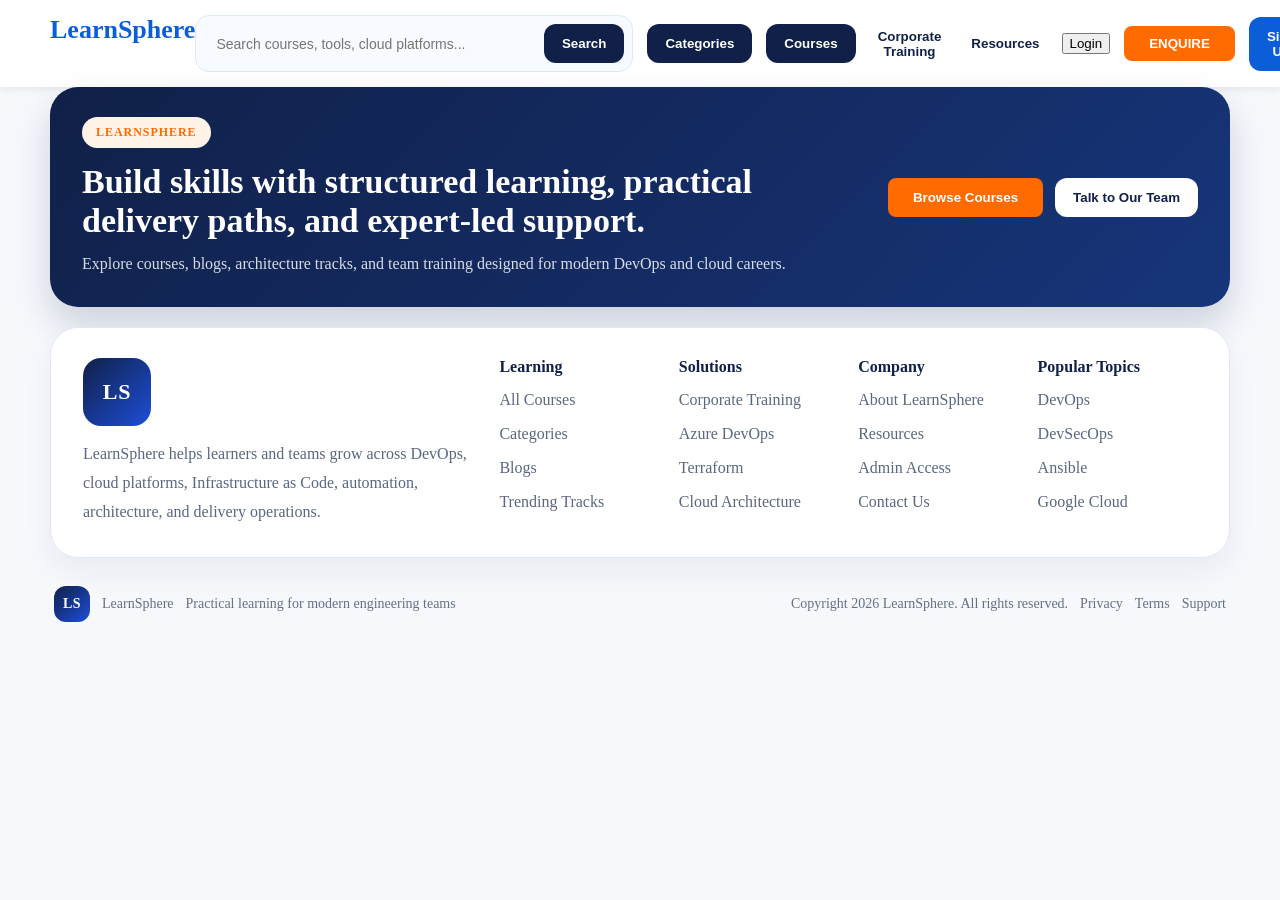
==== commit 33d097cc: "added selenium web driver testing" ====
--- a/index.html
+++ b/index.html
@@ -4,28 +4,28 @@
 <title>LearnSphere</title>
 <meta charset="UTF-8">
 <meta name="viewport" content="width=device-width,initial-scale=1">
-<link rel="stylesheet" href="assets/css/style.css">
+<link rel="stylesheet" href="/assets/css/style.css">
 </head>
 <body>
 <div id="navbar"></div>
 <div id="app"></div>
 <div id="footer"></div>
 
-<script src="assets/js/router.js"></script>
-<script src="assets/js/api.js"></script>
-<script src="assets/js/auth.js"></script>
-<script src="components/navbar.js"></script>
-<script src="components/courseCard.js"></script>
-<script src="pages/home.js"></script>
-<script src="pages/login.js"></script>
-<script src="pages/courses.js"></script>
-<script src="pages/blogs.js"></script>
-<script src="pages/blogDetails.js"></script>
-<script src="pages/courseDetails.js"></script>
-<script src="pages/learning.js"></script>
-<script src="pages/enquiry.js"></script>
-<script src="pages/adminCourses.js"></script>
-<script src="pages/adminBlogs.js"></script>
-<script src="assets/js/app.js"></script>
+<script src="/assets/js/router.js"></script>
+<script src="/assets/js/api.js"></script>
+<script src="/assets/js/auth.js"></script>
+<script src="/components/navbar.js"></script>
+<script src="/components/courseCard.js"></script>
+<script src="/pages/home.js"></script>
+<script src="/pages/login.js"></script>
+<script src="/pages/courses.js"></script>
+<script src="/pages/blogs.js"></script>
+<script src="/pages/blogDetails.js"></script>
+<script src="/pages/courseDetails.js"></script>
+<script src="/pages/learning.js"></script>
+<script src="/pages/enquiry.js"></script>
+<script src="/pages/adminCourses.js"></script>
+<script src="/pages/adminBlogs.js"></script>
+<script src="/assets/js/app.js"></script>
 </body>
 </html>
--- a/assets/css/style.css
+++ b/assets/css/style.css
@@ -7,7 +7,7 @@
 .nav-search-btn,.categories-btn{background:#102048;color:white;border:none;padding:12px 18px;border-radius:12px;font-weight:700;}
 .nav-link-btn{background:transparent;border:none;color:#102048;font-weight:700;padding:12px 8px;}
 .signup-btn{background:#0b5ed7;color:white;border:none;padding:12px 18px;border-radius:12px;font-weight:700;}
-.categories-wrap,.resources-wrap{position:relative;}
+.categories-wrap,.courses-wrap,.resources-wrap{position:relative;}
 .categories-menu,.resources-menu{position:absolute;top:calc(100% + 10px);right:0;width:320px;max-height:420px;padding:16px;background:white;border:1px solid #dfe8fb;border-radius:18px;box-shadow:0 18px 36px rgba(31,42,68,.12);overflow:auto;display:none;z-index:20;}
 .categories-menu.open{display:block;}
 .resources-menu.open{display:block;width:220px;padding:10px;}
@@ -49,7 +49,8 @@
 .query-popup-form{display:grid;gap:12px;}
 .query-popup-form textarea,.query-popup-form select,.query-popup-form input{margin:0;padding:14px 16px;border:1px solid #d0d5dd;border-radius:12px;background:#f8fafc;font:inherit;box-sizing:border-box;width:100%;}
 .query-popup-form textarea{resize:vertical;min-height:110px;}
-.query-popup-phone-row{display:grid;grid-template-columns:130px minmax(0,1fr);gap:12px;}
+.query-popup-phone-row{display:grid;grid-template-columns:110px minmax(0,1fr);gap:12px;align-items:center;}
+.query-popup-phone-row select,.query-popup-phone-row input{min-width:0;max-width:100%;box-sizing:border-box;}
 .query-popup-submit{border:none;border-radius:12px;background:#ff6b00;color:white;padding:14px 18px;font-size:15px;font-weight:800;letter-spacing:.02em;line-height:1.2;text-transform:none;}
 .query-popup-submit:disabled{opacity:.75;cursor:not-allowed;}
 .query-popup-feedback{min-height:20px;margin:0;font-size:13px;line-height:1.5;}
@@ -223,6 +224,7 @@
 .learning-article-aside .learning-side-card p{color:#5b6780;}
 .course-rich-copy p{margin:0 0 16px;color:#5b6780;line-height:1.8;}
 .course-rich-copy p:last-child{margin-bottom:0;}
+.course-readme-block{padding:22px;border-radius:20px;background:#f8fbff;border:1px solid #dfe8fb;color:#23314f;line-height:1.8;overflow:auto;}
 .course-faq-grid{margin-top:24px;}
 .course-faq-card{grid-column:1/-1;}
 .course-faq-list{display:grid;gap:16px;}
@@ -282,8 +284,19 @@
 .course-form label{font-size:14px;font-weight:700;color:#344054;}
 .course-form select,.course-form textarea,.course-form input{margin:0;padding:14px 16px;border:1px solid #d0d5dd;border-radius:12px;background:#f8fafc;font:inherit;}
 .course-form textarea{resize:vertical;}
-.phone-row{display:grid;grid-template-columns:190px minmax(0,1fr);gap:12px;}
-.phone-row select,.phone-row input{width:100%;}
+.phone-row{display:grid;grid-template-columns:130px minmax(0,1fr);gap:12px;align-items:center;}
+.phone-row select,.phone-row input{width:100%;min-width:0;max-width:100%;box-sizing:border-box;}
+.phone-row select,.query-popup-phone-row select{
+appearance:none;
+-webkit-appearance:none;
+-moz-appearance:none;
+padding-right:32px;
+background-image:linear-gradient(45deg,transparent 50%,#667085 50%),linear-gradient(135deg,#667085 50%,transparent 50%);
+background-position:calc(100% - 18px) calc(50% - 3px),calc(100% - 12px) calc(50% - 3px);
+background-size:6px 6px,6px 6px;
+background-repeat:no-repeat;
+font-size:14px;
+}
 .admin-course-list{padding:24px;}
 .admin-course-list-head{display:flex;justify-content:space-between;align-items:center;gap:12px;margin-bottom:18px;}
 .admin-course-list-head h3{margin:0;color:#102048;}
@@ -295,6 +308,11 @@
 .admin-form-actions,.admin-item-actions{display:flex;gap:12px;flex-wrap:wrap;}
 .admin-item-actions{margin-top:14px;}
 .admin-delete-link{padding:10px 16px;border-radius:12px;background:#fff1f0;border:1px solid #f7c4bf;color:#b42318;}
+.admin-course-preview{display:grid;gap:14px;}
+.admin-course-preview-meta{display:flex;gap:10px;flex-wrap:wrap;}
+.admin-course-preview-meta span{display:inline-flex;align-items:center;padding:8px 12px;border-radius:999px;background:#f7faff;border:1px solid #dfe8fb;color:#102048;font-size:13px;font-weight:700;}
+.admin-course-preview-body{max-height:720px;overflow:auto;padding:18px;border-radius:18px;background:#f8fbff;border:1px solid #dfe8fb;color:#344054;line-height:1.75;}
+.admin-course-preview-body.empty{display:flex;align-items:center;justify-content:center;min-height:180px;color:#667085;background:#f7faff;}
 .empty-admin-note,.form-copy{margin:0;color:#5b6780;line-height:1.6;}
 .form-feedback{min-height:20px;margin:6px 0 0;font-size:13px;line-height:1.5;}
 .form-feedback.success{color:#0f9d58;}
@@ -326,7 +344,7 @@
 .nav{flex-direction:column;gap:16px;padding:20px 24px;}
 .nav-tools{width:100%;flex-direction:column;align-items:stretch;}
 .nav-search{min-width:0;width:100%;}
-.categories-wrap,.resources-wrap{width:100%;}
+.categories-wrap,.courses-wrap,.resources-wrap{width:100%;}
 .categories-btn,.nav-search-btn,.nav-link-btn,.signup-btn{width:100%;}
 .categories-menu,.resources-menu{left:0;right:auto;width:auto;}
 .hero-banner{margin:24px;padding:28px 20px;}
@@ -393,6 +411,7 @@
 .query-popup-header h3{font-size:20px;}
 .query-popup-body{padding:16px;}
 .query-popup-launcher{width:100%;justify-content:center;}
+.query-popup-phone-row,.phone-row{grid-template-columns:1fr;}
 .signup-dialog,.course-enroll-dialog{padding:22px 18px;border-radius:20px;}
 .form-intro,.course-form,.admin-course-list,.blog-hero-main,.blog-aside-card,.learning-card,.learning-article-main,.learning-article-aside .learning-side-card,.corporate-card,.corporate-panel,.step-card,.outcome-card,.testimonial-card{padding:20px;}
 .footer-cta,.footer-links{padding:22px 20px;}
